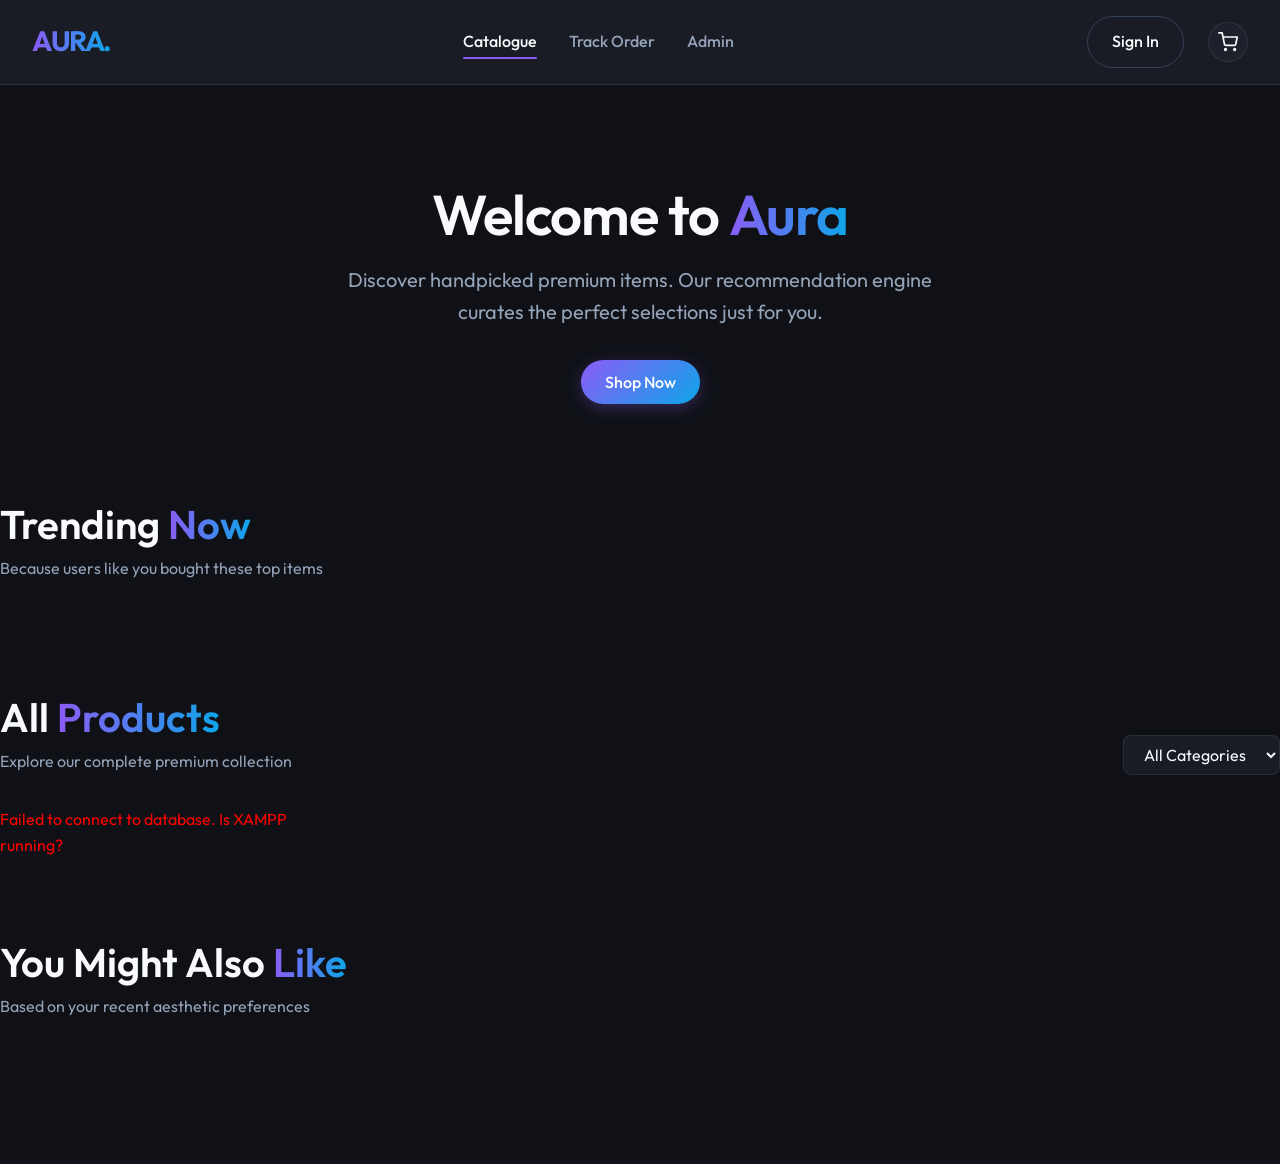
==== index.html @ 1d020a35 "hey" ====
<!DOCTYPE html>
<html lang="en">
<head>
    <meta charset="UTF-8">
    <meta name="viewport" content="width=device-width, initial-scale=1.0">
    <title>Aura | Premium E-Commerce</title>
    <meta name="description" content="Discover premium products with personalized recommendations on Aura.">
    
    <!-- Google Fonts: Outfit -->
    <link rel="preconnect" href="https://fonts.googleapis.com">
    <link rel="preconnect" href="https://fonts.gstatic.com" crossorigin>
    <link href="https://fonts.googleapis.com/css2?family=Outfit:wght@300;400;500;600;700;800&display=swap" rel="stylesheet">
    
    <!-- Design System -->
    <link rel="stylesheet" href="css/globals.css">
    <link rel="stylesheet" href="css/catalogue.css">
</head>
<body>
    <!-- Shared Navigation -->
    <nav class="navbar" id="main-nav">
        <div class="nav-container">
            <a href="index.html" class="logo">
                <span class="text-gradient">AURA.</span>
            </a>
            
            <div class="nav-links">
                <a href="index.html" class="nav-link active">Catalogue</a>
                <a href="tracking.html" class="nav-link">Track Order</a>
                <a href="admin.html" class="nav-link">Admin</a>
            </div>
            
            <div class="nav-actions">
                <a href="auth.html" class="btn btn-outline" id="auth-btn">Sign In</a>
                
                <a href="cart.html" class="icon-btn" aria-label="Shopping Cart">
                    <svg width="20" height="20" viewBox="0 0 24 24" fill="none" stroke="currentColor" stroke-width="2" stroke-linecap="round" stroke-linejoin="round">
                        <circle cx="9" cy="21" r="1"></circle>
                        <circle cx="20" cy="21" r="1"></circle>
                        <path d="M1 1h4l2.68 13.39a2 2 0 0 0 2 1.61h9.72a2 2 0 0 0 2-1.61L23 6H6"></path>
                    </svg>
                    <span class="cart-badge" id="cart-count">0</span>
                </a>
            </div>
        </div>
    </nav>

    <!-- Main Content Area -->
    <main class="main-content container animate-fade-in" id="app-root">
       <section class="hero" style="text-align: center; margin: 4rem 0 6rem 0;">
           <h1 style="margin-bottom: 1rem;">Welcome to <span class="text-gradient">Aura</span></h1>
           <p style="font-size: 1.25rem; max-width: 600px; margin: 0 auto; margin-bottom: 2rem;">
               Discover handpicked premium items. Our recommendation engine curates the perfect selections just for you.
           </p>
           <button class="btn btn-primary" onclick="document.getElementById('catalogue').scrollIntoView({behavior: 'smooth'})">Shop Now</button>
       </section>
       
       <!-- Recommendation Module: Collaborative Filtering -->
       <section class="recommendation-section" id="recommendations-collaborative" style="margin-bottom: 5rem;">
           <div class="section-header">
               <h2>Trending <span class="text-gradient">Now</span></h2>
               <p>Because users like you bought these top items</p>
           </div>
           <div class="product-grid" id="collaborative-grid">
               <!-- Dynamic Content -->
           </div>
       </section>

       <!-- Product Catalogue Module -->
       <section class="catalogue-section" id="catalogue" style="margin-bottom: 5rem;">
           <div class="section-header" style="display: flex; justify-content: space-between; align-items: flex-end;">
               <div>
                   <h2>All <span class="text-gradient">Products</span></h2>
                   <p>Explore our complete premium collection</p>
               </div>
               <div class="filters">
                   <select id="category-filter" class="glass-input">
                       <option value="all">All Categories</option>
                       <option value="electronics">Electronics</option>
                       <option value="fashion">Fashion</option>
                       <option value="home">Home & Living</option>
                   </select>
               </div>
           </div>
           <div class="product-grid" id="main-catalogue-grid">
               <!-- Dynamic Content -->
           </div>
       </section>
       
       <!-- Recommendation Module: Content-Based Filtering -->
       <section class="recommendation-section" id="recommendations-content" style="margin-bottom: 5rem;">
           <div class="section-header">
               <h2>You Might Also <span class="text-gradient">Like</span></h2>
               <p>Based on your recent aesthetic preferences</p>
           </div>
           <div class="product-grid" id="content-grid">
               <!-- Dynamic Content -->
           </div>
       </section>
    </main>

    <!-- Logic -->
    <script src="js/app.js"></script>
    <script src="js/catalogue.js"></script>
</body>
</html>
---- css/globals.css ----
:root {
  /* Color Palette - Premium Dark Mode */
  --primary: #8b5cf6;
  --primary-hover: #a78bfa;
  --primary-glow: rgba(139, 92, 246, 0.4);
  --secondary: #0ea5e9;
  --secondary-glow: rgba(14, 165, 233, 0.4);
  --background: #0f1117;
  --surface: #1e212b;
  --surface-hover: #272a38;
  --text-main: #f8fafc;
  --text-muted: #94a3b8;
  --border: #334155;
  
  /* Glassmorphism */
  --glass-bg: rgba(30, 33, 43, 0.75);
  --glass-border: rgba(255, 255, 255, 0.08);
  
  /* Effects */
  --shadow-sm: 0 4px 6px -1px rgba(0, 0, 0, 0.3);
  --shadow-md: 0 10px 15px -3px rgba(0, 0, 0, 0.5);
  --shadow-glow: 0 0 20px var(--primary-glow);
  --radius-sm: 8px;
  --radius-md: 14px;
  --radius-lg: 24px;
  --radius-full: 9999px;
  
  /* Animations */
  --transition: all 0.3s cubic-bezier(0.4, 0, 0.2, 1);
  --transition-slow: all 0.5s cubic-bezier(0.4, 0, 0.2, 1);
  --transition-bounce: all 0.4s cubic-bezier(0.34, 1.56, 0.64, 1);
}

/* =========================================================================
   Reset & Base Styles
   ========================================================================= */
* {
  margin: 0;
  padding: 0;
  box-sizing: border-box;
}

html {
  scroll-behavior: smooth;
}

body {
  font-family: 'Outfit', sans-serif;
  background-color: var(--background);
  color: var(--text-main);
  line-height: 1.6;
  -webkit-font-smoothing: antialiased;
  -moz-osx-font-smoothing: grayscale;
  min-height: 100vh;
  display: flex;
  flex-direction: column;
}

/* Selection */
::selection {
  background-color: var(--primary);
  color: #fff;
}

/* =========================================================================
   Typography
   ========================================================================= */
h1, h2, h3, h4, h5, h6 {
  font-weight: 600;
  line-height: 1.2;
}

h1 { font-size: 3.5rem; letter-spacing: -0.02em; }
h2 { font-size: 2.5rem; }
h3 { font-size: 1.75rem; }
p { color: var(--text-muted); }

a {
  color: inherit;
  text-decoration: none;
  transition: var(--transition);
}

button {
  font-family: inherit;
  border: none;
  background: none;
  cursor: pointer;
  transition: var(--transition);
}

/* =========================================================================
   Layout & Utilities
   ========================================================================= */
.container {
  width: 100%;
  max-width: 1280px;
  margin: 0 auto;
  padding: 0 2rem;
}

.main-content {
  flex-grow: 1;
  padding: 2rem 0;
}

/* Text Gradient Utilities */
.text-gradient {
  background: linear-gradient(to right, var(--primary), var(--secondary));
  -webkit-background-clip: text;
  background-clip: text;
  color: transparent;
  display: inline-block;
}

/* Glass panel */
.glass-panel {
  background: var(--glass-bg);
  backdrop-filter: blur(16px);
  -webkit-backdrop-filter: blur(16px);
  border: 1px solid var(--glass-border);
  border-radius: var(--radius-lg);
  box-shadow: var(--shadow-md);
}

/* Buttons */
.btn {
  display: inline-flex;
  align-items: center;
  justify-content: center;
  padding: 0.75rem 1.5rem;
  font-size: 1rem;
  font-weight: 500;
  border-radius: var(--radius-full);
  gap: 0.5rem;
}

.btn-primary {
  background: linear-gradient(135deg, var(--primary), var(--secondary));
  color: #fff;
  box-shadow: 0 4px 15px rgba(139, 92, 246, 0.3);
}

.btn-primary:hover {
  transform: translateY(-2px);
  box-shadow: 0 8px 25px rgba(139, 92, 246, 0.5);
  filter: brightness(1.1);
}

.btn-outline {
  border: 1px solid var(--border);
  background: transparent;
  color: var(--text-main);
}

.btn-outline:hover {
  border-color: var(--primary);
  background: rgba(139, 92, 246, 0.1);
}

/* =========================================================================
   Navigation Bar
   ========================================================================= */
.navbar {
  position: sticky;
  top: 0;
  z-index: 100;
  background: var(--glass-bg);
  backdrop-filter: blur(20px);
  -webkit-backdrop-filter: blur(20px);
  border-bottom: 1px solid var(--glass-border);
  padding: 1rem 0;
  transition: var(--transition);
}

.nav-container {
  display: flex;
  justify-content: space-between;
  align-items: center;
  max-width: 1280px;
  margin: 0 auto;
  padding: 0 2rem;
}

.logo {
  font-size: 1.75rem;
  font-weight: 700;
  letter-spacing: -0.05em;
  display: flex;
  align-items: center;
  gap: 0.5rem;
}

.nav-links {
  display: flex;
  gap: 2rem;
  align-items: center;
}

.nav-link {
  font-weight: 500;
  color: var(--text-muted);
  position: relative;
}

.nav-link:hover, .nav-link.active {
  color: var(--text-main);
}

.nav-link::after {
  content: '';
  position: absolute;
  bottom: -4px;
  left: 0;
  width: 0%;
  height: 2px;
  background: var(--primary);
  transition: var(--transition);
  border-radius: 2px;
}

.nav-link:hover::after, .nav-link.active::after {
  width: 100%;
}

.nav-actions {
  display: flex;
  align-items: center;
  gap: 1.5rem;
}

.icon-btn {
  color: var(--text-main);
  font-size: 1.25rem;
  position: relative;
  display: flex;
  align-items: center;
  justify-content: center;
  width: 40px;
  height: 40px;
  border-radius: 50%;
  background: var(--surface);
  border: 1px solid var(--glass-border);
}

.icon-btn:hover {
  background: var(--surface-hover);
  transform: scale(1.05);
  box-shadow: 0 0 15px var(--primary-glow);
  border-color: var(--primary);
}

.cart-badge {
  position: absolute;
  top: -5px;
  right: -5px;
  background: var(--primary);
  color: white;
  font-size: 0.7rem;
  font-weight: 700;
  width: 18px;
  height: 18px;
  display: flex;
  align-items: center;
  justify-content: center;
  border-radius: 50%;
  box-shadow: 0 2px 5px rgba(0,0,0,0.5);
}

/* =========================================================================
   Animations
   ========================================================================= */
@keyframes fadeIn {
  from { opacity: 0; transform: translateY(10px); }
  to { opacity: 1; transform: translateY(0); }
}

.animate-fade-in {
  animation: fadeIn 0.6s cubic-bezier(0.16, 1, 0.3, 1) forwards;
}
---- css/catalogue.css ----
/* catalogue.css */
.section-header {
    margin-bottom: 2rem;
}

.section-header h2 {
    margin-bottom: 0.5rem;
}

.glass-input {
    background: var(--glass-bg);
    border: 1px solid var(--glass-border);
    color: var(--text-main);
    padding: 0.5rem 1rem;
    border-radius: var(--radius-sm);
    outline: none;
    font-family: inherit;
    font-size: 1rem;
    transition: var(--transition);
    cursor: pointer;
}

.glass-input:focus {
    border-color: var(--primary);
    box-shadow: 0 0 10px var(--primary-glow);
}

.glass-input option {
    background: var(--surface);
    color: var(--text-main);
}

/* Product Card */
.product-grid {
    display: grid;
    grid-template-columns: repeat(auto-fill, minmax(280px, 1fr));
    gap: 2rem;
}

.product-card {
    background: var(--surface);
    border: 1px solid var(--glass-border);
    border-radius: var(--radius-lg);
    overflow: hidden;
    transition: var(--transition-slow);
    position: relative;
    display: flex;
    flex-direction: column;
}

.product-card:hover {
    transform: translateY(-8px);
    box-shadow: var(--shadow-glow);
    border-color: var(--primary-glow);
}

.product-image-container {
    width: 100%;
    height: 250px;
    background: #fff;
    position: relative;
    overflow: hidden;
}

.product-image {
    width: 100%;
    height: 100%;
    object-fit: cover;
    transition: transform 0.6s cubic-bezier(0.25, 1, 0.5, 1);
}

.product-card:hover .product-image {
    transform: scale(1.08);
}

.product-badge {
    position: absolute;
    top: 1rem;
    left: 1rem;
    background: var(--primary);
    color: white;
    font-size: 0.75rem;
    font-weight: 700;
    padding: 0.25rem 0.75rem;
    border-radius: var(--radius-full);
    z-index: 10;
    box-shadow: 0 4px 10px rgba(0,0,0,0.3);
}

.product-info {
    padding: 1.5rem;
    flex-grow: 1;
    display: flex;
    flex-direction: column;
}

.product-category {
    font-size: 0.8rem;
    color: var(--primary);
    text-transform: uppercase;
    letter-spacing: 0.05em;
    font-weight: 600;
    margin-bottom: 0.5rem;
}

.product-title {
    font-size: 1.25rem;
    margin-bottom: 0.5rem;
    color: var(--text-main);
    display: -webkit-box;
    -webkit-line-clamp: 2;
    line-clamp: 2;
    -webkit-box-orient: vertical;
    overflow: hidden;
}

.product-price {
    font-size: 1.5rem;
    font-weight: 700;
    color: var(--text-main);
    margin-top: auto;
    margin-bottom: 1rem;
}

.add-to-cart-btn {
    width: 100%;
    padding: 0.75rem;
    background: var(--glass-bg);
    border: 1px solid var(--border);
    color: var(--text-main);
    font-weight: 600;
    border-radius: var(--radius-md);
    cursor: pointer;
    transition: var(--transition);
    display: flex;
    justify-content: center;
    align-items: center;
    gap: 0.5rem;
}

.product-card:hover .add-to-cart-btn {
    background: var(--primary);
    border-color: var(--primary);
    box-shadow: 0 4px 15px var(--primary-glow);
}

.add-to-cart-btn svg {
    width: 18px;
    height: 18px;
}
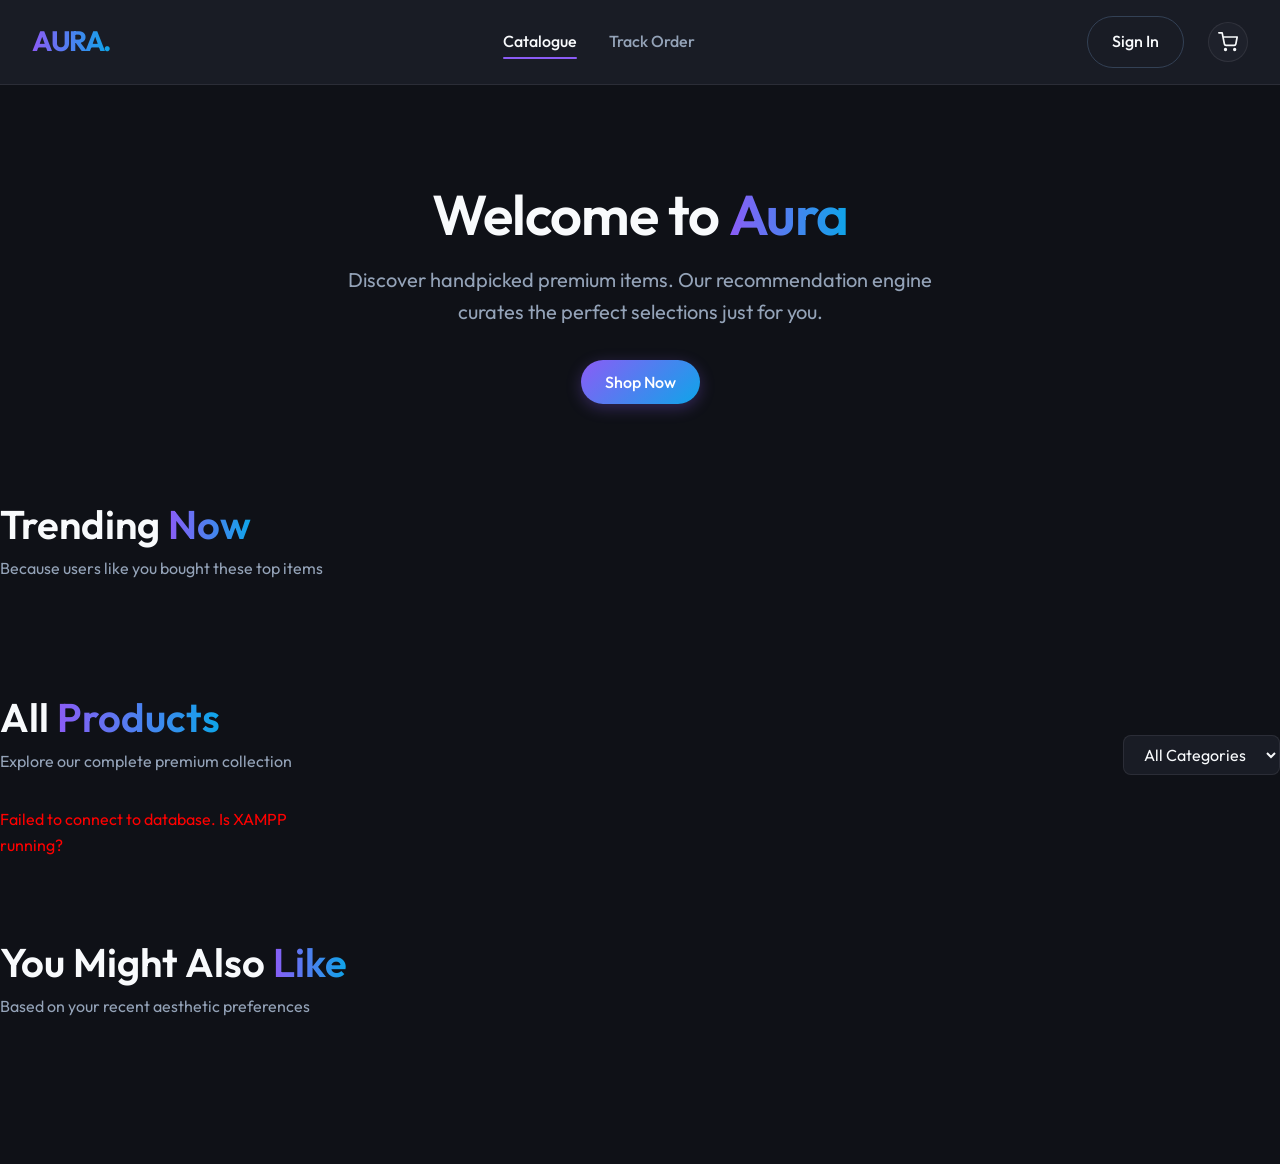
==== commit a5a259e9: "yo" ====
--- a/index.html
+++ b/index.html
@@ -26,7 +26,7 @@
             <div class="nav-links">
                 <a href="index.html" class="nav-link active">Catalogue</a>
                 <a href="tracking.html" class="nav-link">Track Order</a>
-                <a href="admin.html" class="nav-link">Admin</a>
+                <a href="admin.html" class="nav-link" id="admin-nav-link" style="display: none;">Admin</a>
             </div>
             
             <div class="nav-actions">
@@ -99,7 +99,7 @@
     </main>
 
     <!-- Logic -->
-    <script src="js/app.js"></script>
+    <script src="js/app.js?v=2"></script>
     <script src="js/catalogue.js"></script>
 </body>
 </html>
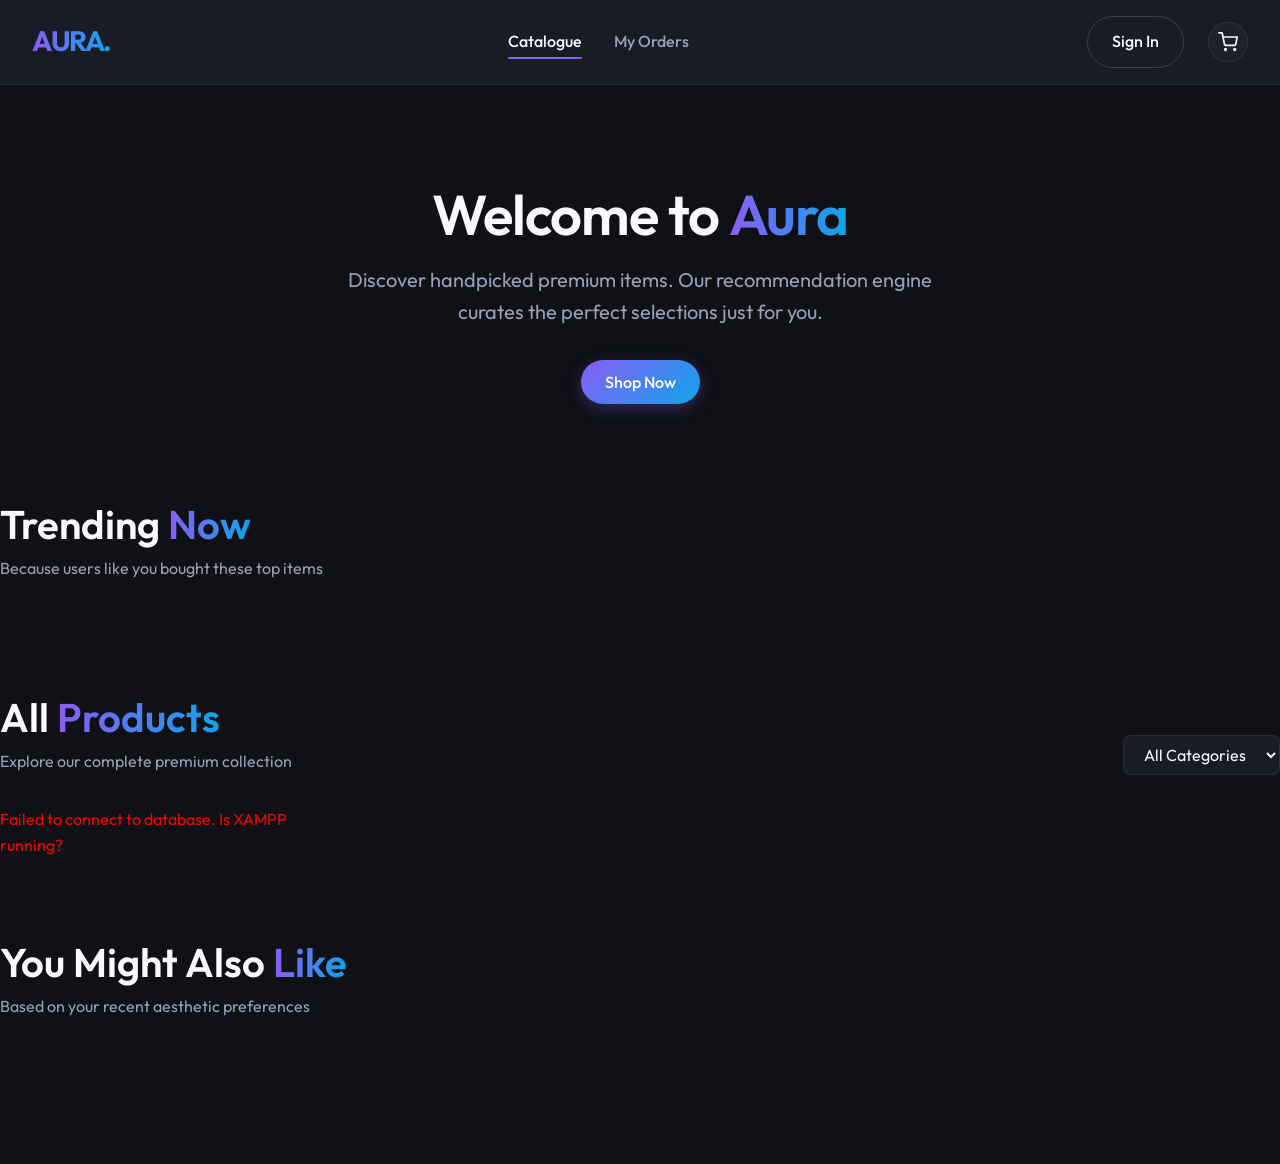
==== commit 3b345c22: "gg" ====
--- a/index.html
+++ b/index.html
@@ -25,7 +25,7 @@
             
             <div class="nav-links">
                 <a href="index.html" class="nav-link active">Catalogue</a>
-                <a href="tracking.html" class="nav-link">Track Order</a>
+                <a href="tracking.html" class="nav-link">My Orders</a>
                 <a href="admin.html" class="nav-link" id="admin-nav-link" style="display: none;">Admin</a>
             </div>
             
@@ -99,7 +99,7 @@
     </main>
 
     <!-- Logic -->
-    <script src="js/app.js?v=2"></script>
-    <script src="js/catalogue.js"></script>
+    <script src="js/app.js?v=3"></script>
+    <script src="js/catalogue.js?v=3"></script>
 </body>
 </html>
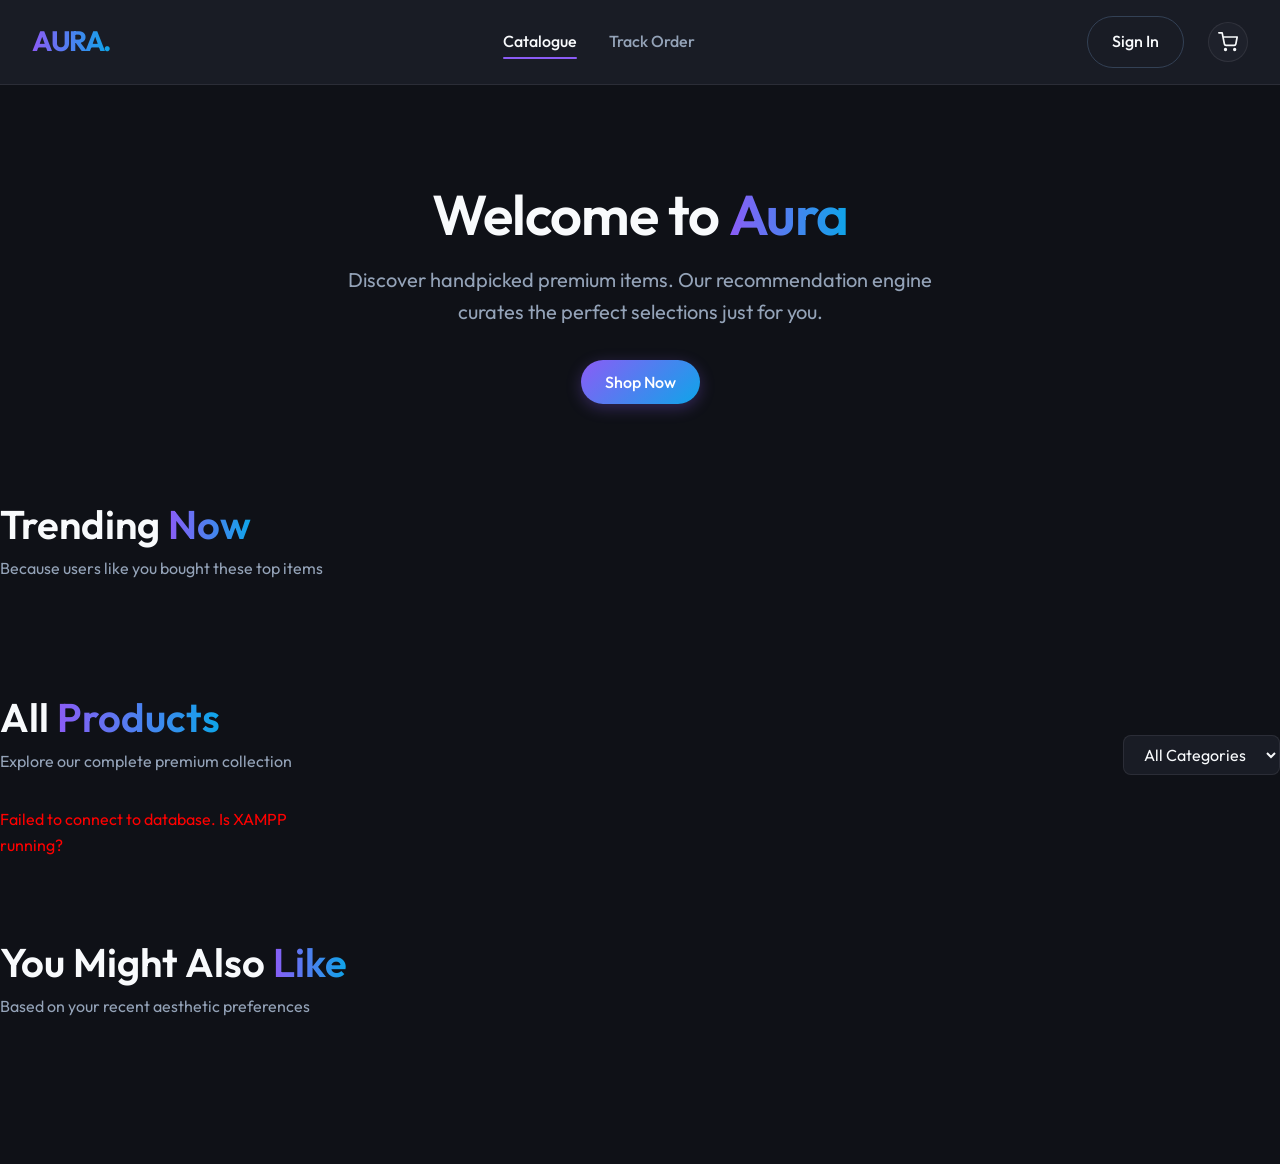
==== commit 384e2b99: "Merge branch 'master' into full" ====
--- a/index.html
+++ b/index.html
@@ -25,7 +25,7 @@
             
             <div class="nav-links">
                 <a href="index.html" class="nav-link active">Catalogue</a>
-                <a href="tracking.html" class="nav-link">My Orders</a>
+                <a href="tracking.html" class="nav-link">Track Order</a>
                 <a href="admin.html" class="nav-link" id="admin-nav-link" style="display: none;">Admin</a>
             </div>
             
@@ -99,7 +99,7 @@
     </main>
 
     <!-- Logic -->
-    <script src="js/app.js?v=3"></script>
-    <script src="js/catalogue.js?v=3"></script>
+    <script src="js/app.js?v=2"></script>
+    <script src="js/catalogue.js"></script>
 </body>
 </html>
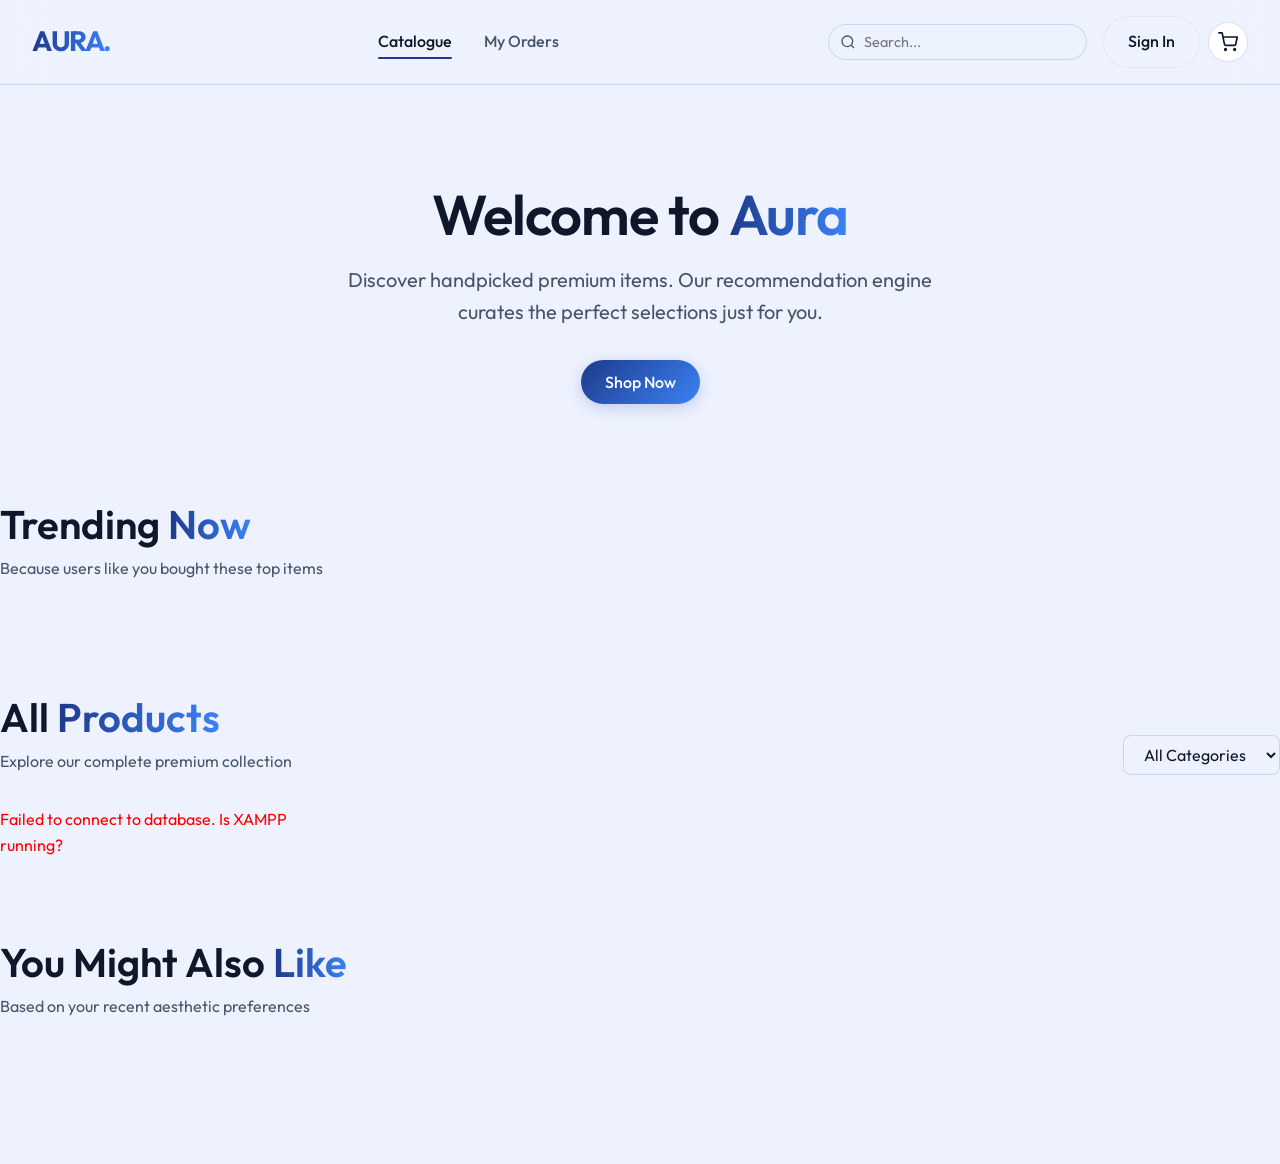
==== commit 530edbce: "gg" ====
--- a/index.html
+++ b/index.html
@@ -25,11 +25,18 @@
             
             <div class="nav-links">
                 <a href="index.html" class="nav-link active">Catalogue</a>
-                <a href="tracking.html" class="nav-link">Track Order</a>
+                <a href="tracking.html" class="nav-link">My Orders</a>
                 <a href="admin.html" class="nav-link" id="admin-nav-link" style="display: none;">Admin</a>
             </div>
             
-            <div class="nav-actions">
+            <div class="nav-actions" style="display: flex; align-items: center; gap: 0.5rem;">
+                <div class="search-container" style="position: relative; margin-right: 0.5rem; display: none;" id="nav-search-container">
+                    <svg width="16" height="16" viewBox="0 0 24 24" fill="none" stroke="currentColor" stroke-width="2" style="position: absolute; left: 12px; top: 50%; transform: translateY(-50%); color: var(--text-muted); pointer-events: none;">
+                        <circle cx="11" cy="11" r="8"></circle>
+                        <line x1="21" y1="21" x2="16.65" y2="16.65"></line>
+                    </svg>
+                    <input type="text" id="nav-search-input" class="glass-input" placeholder="Search..." style="padding-left: 2.2rem; min-width: 180px; padding-top: 0.5rem; padding-bottom: 0.5rem; border-radius: 20px; font-size: 0.9rem;">
+                </div>
                 <a href="auth.html" class="btn btn-outline" id="auth-btn">Sign In</a>
                 
                 <a href="cart.html" class="icon-btn" aria-label="Shopping Cart">
@@ -72,14 +79,14 @@
                    <h2>All <span class="text-gradient">Products</span></h2>
                    <p>Explore our complete premium collection</p>
                </div>
-               <div class="filters">
-                   <select id="category-filter" class="glass-input">
-                       <option value="all">All Categories</option>
-                       <option value="electronics">Electronics</option>
-                       <option value="fashion">Fashion</option>
-                       <option value="home">Home & Living</option>
-                   </select>
-               </div>
+                <div class="filters">
+                    <select id="category-filter" class="glass-input">
+                        <option value="all">All Categories</option>
+                        <option value="electronics">Electronics</option>
+                        <option value="fashion">Fashion</option>
+                        <option value="home">Home & Living</option>
+                    </select>
+                </div>
            </div>
            <div class="product-grid" id="main-catalogue-grid">
                <!-- Dynamic Content -->
@@ -98,8 +105,32 @@
        </section>
     </main>
 
+    <!-- Product Detail Modal -->
+    <div id="product-detail-modal" style="display: none; position: fixed; inset: 0; z-index: 500; background: rgba(0, 0, 0, 0.6); backdrop-filter: blur(6px); -webkit-backdrop-filter: blur(6px); align-items: center; justify-content: center; opacity: 0; transition: opacity 0.3s ease;">
+        <div class="modal-card animate-fade-in" style="background: var(--surface); border: 1px solid var(--border); border-radius: var(--radius-lg); width: 90%; max-width: 800px; display: flex; flex-wrap: wrap; box-shadow: 0 25px 60px rgba(0, 0, 0, 0.5); overflow: hidden; position: relative;">
+            <button class="modal-close-btn" onclick="closeProductModal()" style="position: absolute; top: 1rem; right: 1rem; width: 36px; height: 36px; display: flex; align-items: center; justify-content: center; border-radius: 50%; color: var(--text-muted); background: var(--surface); border: 1px solid var(--border); cursor: pointer; z-index: 10; transition: var(--transition);">
+                <svg width="20" height="20" viewBox="0 0 24 24" fill="none" stroke="currentColor" stroke-width="2"><line x1="18" y1="6" x2="6" y2="18"></line><line x1="6" y1="6" x2="18" y2="18"></line></svg>
+            </button>
+            <div style="flex: 1; min-width: 300px; background: #fff; display: flex; align-items: center; justify-content: center; padding: 2rem;">
+                <img id="modal-product-image" src="" alt="Product" style="max-width: 100%; max-height: 400px; object-fit: contain;">
+            </div>
+            <div style="flex: 1; min-width: 300px; padding: 3rem 2rem; display: flex; flex-direction: column; justify-content: center;">
+                <span id="modal-product-category" style="color: var(--primary); font-weight: 600; text-transform: uppercase; font-size: 0.85rem; letter-spacing: 1px;"></span>
+                <h2 id="modal-product-title" style="margin: 0.5rem 0 1rem 0; color: var(--text-main); font-size: 2rem; line-height: 1.2;"></h2>
+                <div id="modal-product-price" style="font-size: 1.75rem; font-weight: 700; color: var(--text-main); margin-bottom: 1.5rem;"></div>
+                <p id="modal-product-desc" style="color: var(--text-muted); margin-bottom: 2rem; line-height: 1.6; font-size: 1.05rem;">
+                    Premium quality item meticulously crafted to elevate your daily experience. Designed with attention to detail and built to last. Hand-selected for Aura customers.
+                </p>
+                <button id="modal-add-to-cart-btn" class="btn btn-primary" style="width: 100%; justify-content: center; padding: 1rem; font-size: 1.1rem; gap: 0.75rem;">
+                    <svg viewBox="0 0 24 24" width="22" height="22" fill="none" stroke="currentColor" stroke-width="2"><circle cx="9" cy="21" r="1"></circle><circle cx="20" cy="21" r="1"></circle><path d="M1 1h4l2.68 13.39a2 2 0 0 0 2 1.61h9.72a2 2 0 0 0 2-1.61L23 6H6"></path></svg>
+                    Add to Cart
+                </button>
+            </div>
+        </div>
+    </div>
+
     <!-- Logic -->
-    <script src="js/app.js?v=2"></script>
-    <script src="js/catalogue.js"></script>
+    <script src="js/app.js?v=7"></script>
+    <script src="js/catalogue.js?v=7"></script>
 </body>
 </html>
--- a/css/globals.css
+++ b/css/globals.css
@@ -1,20 +1,20 @@
 :root {
-  /* Color Palette - Premium Dark Mode */
-  --primary: #8b5cf6;
-  --primary-hover: #a78bfa;
-  --primary-glow: rgba(139, 92, 246, 0.4);
-  --secondary: #0ea5e9;
-  --secondary-glow: rgba(14, 165, 233, 0.4);
-  --background: #0f1117;
-  --surface: #1e212b;
-  --surface-hover: #272a38;
-  --text-main: #f8fafc;
-  --text-muted: #94a3b8;
-  --border: #334155;
+  /* Color Palette - White and Navy Blue Theme */
+  --primary: #1e3a8a; /* Deep Navy Blue */
+  --primary-hover: #1e40af;
+  --primary-glow: rgba(30, 58, 138, 0.2);
+  --secondary: #3b82f6; /* Bright Blue for accents/gradients */
+  --secondary-glow: rgba(59, 130, 246, 0.2);
+  --background: #eef2ff; /* Light Navy Blue / Soft Indigo */
+  --surface: #ffffff; /* Crisp white for cards/panels */
+  --surface-hover: #f8fafc;
+  --text-main: #0f172a; /* Very dark slate for primary text */
+  --text-muted: #475569; /* Slate for secondary text */
+  --border: #e2e8f0; /* Light border */
   
   /* Glassmorphism */
-  --glass-bg: rgba(30, 33, 43, 0.75);
-  --glass-border: rgba(255, 255, 255, 0.08);
+  --glass-bg: rgba(238, 242, 255, 0.85); /* Matched to background */
+  --glass-border: rgba(30, 58, 138, 0.15);
   
   /* Effects */
   --shadow-sm: 0 4px 6px -1px rgba(0, 0, 0, 0.3);
@@ -137,13 +137,13 @@
 
 .btn-primary {
   background: linear-gradient(135deg, var(--primary), var(--secondary));
-  color: #fff;
-  box-shadow: 0 4px 15px rgba(139, 92, 246, 0.3);
+  color: #ffffff;
+  box-shadow: 0 4px 15px var(--primary-glow);
 }
 
 .btn-primary:hover {
   transform: translateY(-2px);
-  box-shadow: 0 8px 25px rgba(139, 92, 246, 0.5);
+  box-shadow: 0 8px 25px var(--primary-glow);
   filter: brightness(1.1);
 }
 
@@ -155,7 +155,7 @@
 
 .btn-outline:hover {
   border-color: var(--primary);
-  background: rgba(139, 92, 246, 0.1);
+  background: var(--primary-glow);
 }
 
 /* =========================================================================
